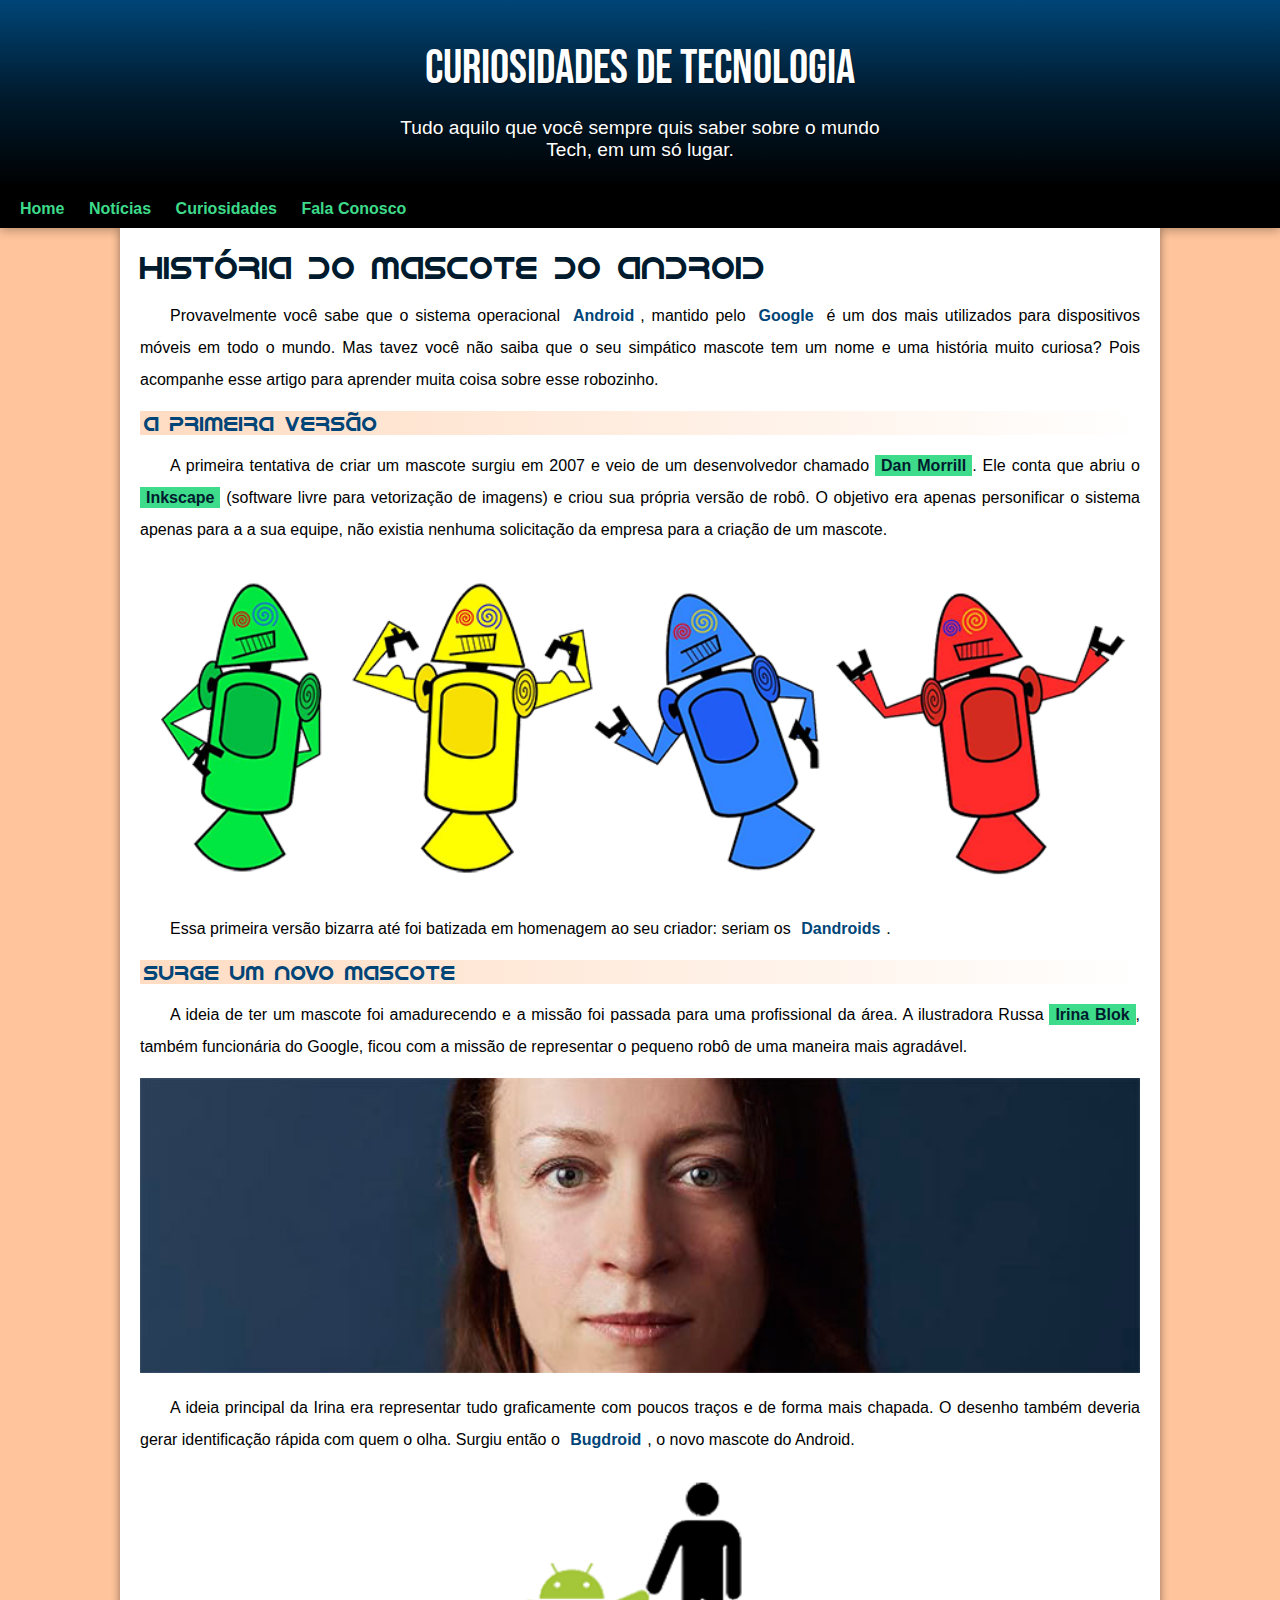
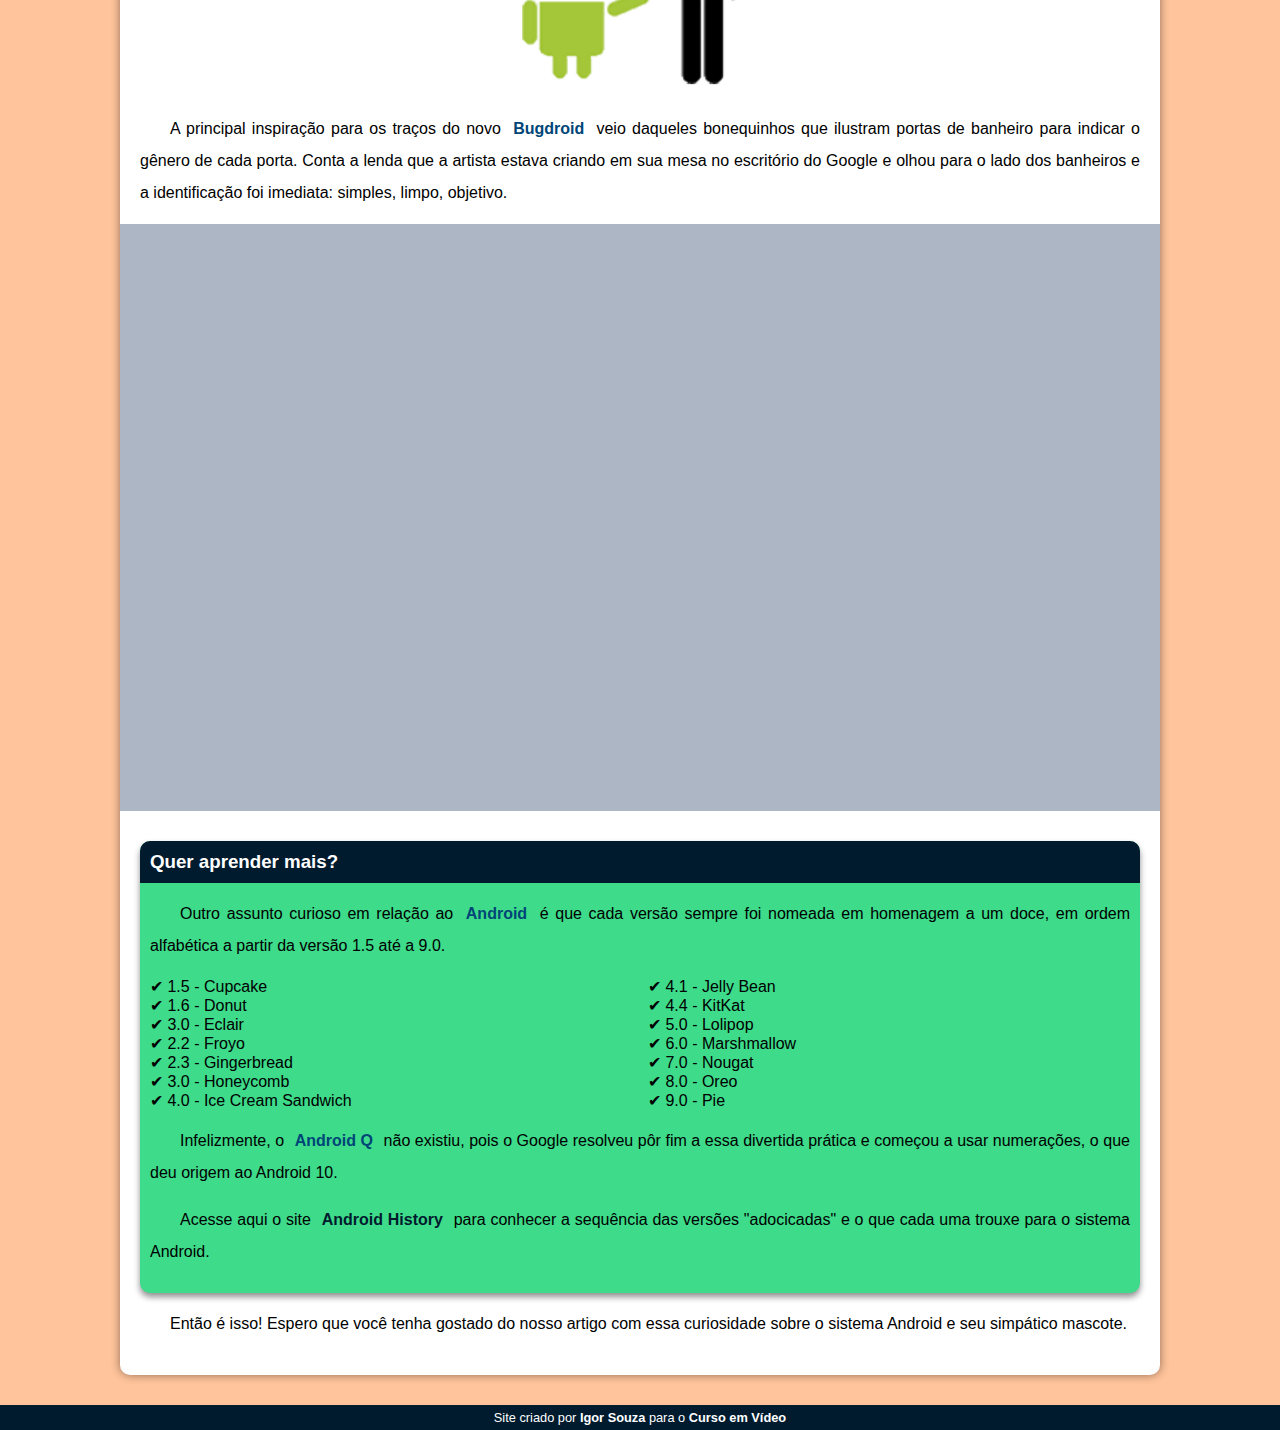
==== index.html @ 8f115766 "novo site" ====
<!DOCTYPE html>
<html lang="pt-br">
<head>
    <meta charset="UTF-8">
    <meta http-equiv="X-UA-Compatible" content="IE=edge">
    <meta name="viewport" content="width=device-width, initial-scale=1.0">
    <title>Como surgiu o mascote do Android?</title>
    <link rel="shortcut icon" href="imagens/favicon.ico" type="image/x-icon">
    <link rel="stylesheet" href="estilo/style.css">
    
</head>
<body>
  <header>
      <h1>CURIOSIDADES DE TECNOLOGIA</h1>
      <P>Tudo aquilo que você sempre quis saber sobre o mundo Tech, em um só lugar.</P>
  </header>
  <nav>
      <a href="#">Home</a>
      <a href="#">Notícias</a>
      <a href="#">Curiosidades</a>
      <a href="#">Fala Conosco</a>
  </nav>
  <main>
      <article>
        <h1>História do Mascote do Android</h1>

        <p>Provavelmente você sabe que o sistema operacional <strong>Android</strong>, mantido pelo <strong>Google</strong> é um dos mais utilizados para dispositivos móveis em todo o mundo. Mas tavez você não saiba que o seu simpático mascote tem um nome e uma história muito curiosa? Pois acompanhe esse artigo para aprender muita coisa sobre esse robozinho.</p>
        
        <h2>A primeira versão</h2>
        
        <p>A primeira tentativa de criar um mascote surgiu em 2007 e veio de um desenvolvedor chamado <a href="https://androidcommunity.com/dan-morrill-shows-us-the-android-mascot-that-almost-was-20130103/" target="_blank" class="externo">Dan Morrill</a>. Ele conta que abriu o <a href="https://inkscape.org/pt-br/" target="_blank" class="externo">Inkscape</a> (software livre para vetorização de imagens) e criou sua própria versão de robô. O objetivo era apenas personificar o sistema apenas para a a sua equipe, não existia nenhuma solicitação da empresa para a criação de um mascote.</p>
        
        <picture>
            <source media="(max-width: 600px)" srcset="imagens/dan-droids-pq.png">
            <img src="imagens/dan-droids.png" alt="Primeiro mascote do Android">
        </picture>
        
        <p>Essa primeira versão bizarra até foi batizada em homenagem ao seu criador: seriam os <strong>Dandroids</strong>.</p>
        
        <h2>Surge um novo mascote</h2>
        
        <p>A ideia de ter um mascote foi amadurecendo e a missão foi passada para uma profissional da área. A ilustradora Russa <a href="https://www.irinablok.com/android" target="_blank" class="externo">Irina Blok</a>, também funcionária do Google, ficou com a missão de representar o pequeno robô de uma maneira mais agradável.</p>
        
        <picture>
            <source media="(max-width: 600px)" srcset="imagens/irina-blok-pq.jpg">
            <img src="imagens/irina-blok.jpg" alt="Criadora do mascote">
        </picture>
        
        <p>A ideia principal da Irina era representar tudo graficamente com poucos traços e de forma mais chapada. O desenho também deveria gerar identificação rápida com quem o olha. Surgiu então o <strong>Bugdroid</strong>, o novo mascote do Android.</p>
        
        <img class="pequena" src="imagens/bugdroid.png" alt="Bugdroid">
        
        <p>A principal inspiração para os traços do novo <strong>Bugdroid</strong> veio daqueles bonequinhos que ilustram portas de banheiro para indicar o gênero de cada porta. Conta a lenda que a artista estava criando em sua mesa no escritório do Google e olhou para o lado dos banheiros e a identificação foi imediata: simples, limpo, objetivo.</p>
        
        <div class="video">
            <iframe width="560" height="315" src="https://www.youtube.com/embed/l2UDgpLz20M" title="YouTube video player" frameborder="0" allow="accelerometer; autoplay; clipboard-write; encrypted-media; gyroscope; picture-in-picture" allowfullscreen></iframe>
        </div>
        
        <aside>
            <h3>Quer aprender mais?</h3>
            
            <p>Outro assunto curioso em relação ao <strong>Android</strong> é que cada versão sempre foi nomeada em homenagem a um doce, em ordem alfabética a partir da versão 1.5 até a 9.0.</p>
            
            <ul>
                <li>1.5 - <abbr title="Bolo de Copo">Cupcake</abbr></li>
                <li>1.6 - <abbr title="Rosquinha">Donut</abbr></li>
                <li>3.0 - <abbr title="Bomba">Eclair</abbr></li>
                <li>2.2 - <abbr title="Iogurte Congelado">Froyo</abbr></li>
                <li>2.3 - <abbr title="Biscoito de Gengibre">Gingerbread</abbr></li>
                <li>3.0 - <abbr title="Favo de Mel">Honeycomb</abbr></li>
                <li>4.0 - <abbr title="Sanduíche de Sorvete">Ice Cream Sandwich</abbr></li>
                <li>4.1 - <abbr title="Jujuba">Jelly Bean</abbr></li>
                <li>4.4 - <abbr title="KitKat">KitKat</abbr></li>
                <li>5.0 - <abbr title="Pirulio">Lolipop</abbr></li>
                <li>6.0 - <abbr title="Marshmallow">Marshmallow</abbr></li>
                <li>7.0 - <abbr title="Torrone">Nougat</abbr></li>
                <li>8.0 - <abbr title="Oreo">Oreo</abbr></li>
                <li>9.0 - <abbr title="Torte">Pie</abbr></li>
            </ul>
            
            <p>Infelizmente, o <strong>Android Q</strong> não existiu, pois o Google resolveu pôr fim a essa divertida prática e começou a usar numerações, o que deu origem ao Android 10.</p>
            
            <p>Acesse aqui o site <a href="https://www.android.com/intl/en_uk/history/" target="_blank" class="externo">Android History</a> para conhecer a sequência das versões "adocicadas" e o que cada uma trouxe para o sistema Android.</p>
            
        </aside>
        
        <p>Então é isso! Espero que você tenha gostado do nosso artigo com essa curiosidade sobre o sistema Android e seu simpático mascote.</p>     
      </article>
  </main>
  <footer>
      <p>Site criado por <a href="https://www.instagram.com/souzaigor499" target="_blank">Igor Souza</a> para o <a href="https://youtube.com/cursoemvideo" target="_blank">Curso em Vídeo</a></p>

  </footer>
</body>
</html>
---- estilo/style.css ----
@charset "UTF-8";

@import url('https://fonts.googleapis.com/css2?family=Bebas+Neue&display=swap');

@font-face {
    font-family: 'idroid';
    src: url('../fontes/idroid.otf') format('opentype');
    font-weight: normal;
}

:root{
    --rosa: #ffc49b;
    --rosaclaro: #ffc59b9a;
    --cinza: #adb6c4;
    --verde: #3ddb8a;
    --cinzaescuro: #294c60;
    --azulmedio: #004577;
    --azulescuro: #001b2e;
    --branco: #ffffff;
    --fonte-padrao: Arial, Verdana, Helvetica, sans-serif;
    --fonte-destaque: 'Bebas Neue', cursive;
    --fonte-android: 'idroid', cursive;
}

*{
    margin: 0px;
    padding: 0px;
}

body{
    background-color: var(--rosa);
    font-family: var(--fonte-padrao);
    
}

/* a.externo::after{
    content: ' \1F587';
} */

header{
    background-color: var(--azulescuro);
    min-height: 150px;
    min-width: 300px;
    text-align: center;
    padding-top: 40px;
    background-image: linear-gradient(to bottom, var(--azulmedio), var(--azulescuro), black);
    
}

header > h1{
    color: var(--branco);
    font-family: var(--fonte-destaque);
    margin-bottom: 20px;
    font-size: 3em;
    margin-bottom: 20px;
    text-shadow: 1px 1px 1px #00000069;
    font-weight: normal;
    
}

header > p{
    font-family: var(--fonte-padrao);
    font-size: 1.2em;
    color: var(--branco);
    max-width: 500px;
    margin: auto;
    margin-bottom: 20px;
    padding-left: 10px;
    padding-right: 10px;
    text-shadow: 1px 1px 1px #00000069;
    
}

nav{
    background-color: black;
    padding: 10px;
    box-shadow: 0px 2px 10px rgba(0, 0, 0, 0.301);
}

nav > a{
    color: var(--verde);
    padding: 10px;
    text-decoration: none;
    font-weight: bold;
    border-radius: 3px;
    transition-duration: 0.6s;
}

nav > a:hover{
    background-color: var(--branco);
    color: black;
    
}

main{
    background-color: var(--branco);
    min-width: 260px;
    max-width: 1000px;
    margin: auto;
    margin-bottom: 30px;
    border-radius: 0px 0px 10px 10px;
    padding: 20px;
    box-shadow: 0px 0px 10px rgba(0, 0, 0, 0.438);
}

main h1{
    color: var(--azulescuro);
    font-family: var(--fonte-android);
    font-weight: normal;
    font-size: 1.8;
}

main h2{
    font-family: var(--fonte-android);
    color: var(--azulmedio);
    font-size: 1.3em;
    background-image: linear-gradient(to right, var(--rosaclaro), transparent);
    text-indent: 4px;
    font-weight: normal;

}

main p{
    margin: 15px 0px;
    text-align: justify;
    text-indent: 30px;
    font-size: 1em;
    line-height: 2em;
}

main strong{
    color: var(--azulmedio);
    font-weight: bold;
    padding: 2px 6px;
}

main a{
    text-decoration: none;
    font-weight: bold;
    color: var(--azulescuro);
    background-color: var(--verde);
    padding: 2px 6px;

}

main a:hover{
    text-decoration: underline;
    color: var(--azulmedio);
}

main img{
    width: 100%;
}

main img.pequena{
    max-width: 350px;
    display: block;
    margin: auto;
}

div.video{
    background-color: var(--cinza);
    margin: 0px -20px 30px -20px;
    padding: 20px;
    position: relative;
    padding-bottom: 56.7%;
    
}

div.video > iframe{
    position: absolute;
    top: 5%;
    left: 5%;
    width: 90%;
    height: 90%;

}

abbr{
    text-decoration: none;
}

aside{
    background-color: var(--verde);
    padding: 10px;
    border-radius: 10px;
    box-shadow: 0px 4px 6px rgba(0, 0, 0, 0.438);
}

aside > h3{
    background-color: var(--azulescuro);
    color: var(--branco);
    padding: 10px;
    margin: -10px -10px 0px -10px;
    border-radius: 10px 10px 0px 0px;
}

aside > ul{
    list-style-type: '\2714   ';
    list-style-position: inside;
    columns: 2;


}

footer{
    background-color: var(--azulescuro);
    color: var(--branco);
    text-align: center;
    font-size: 0.8em;
    padding: 5px;
}

footer a {
    color: var(--branco);
    text-decoration: none;
    font-weight: bolder;
}

footer a:hover{
    text-decoration: underline;
    color: var(--cinza);
}

footer a:active{
    color: var(--verde);
}
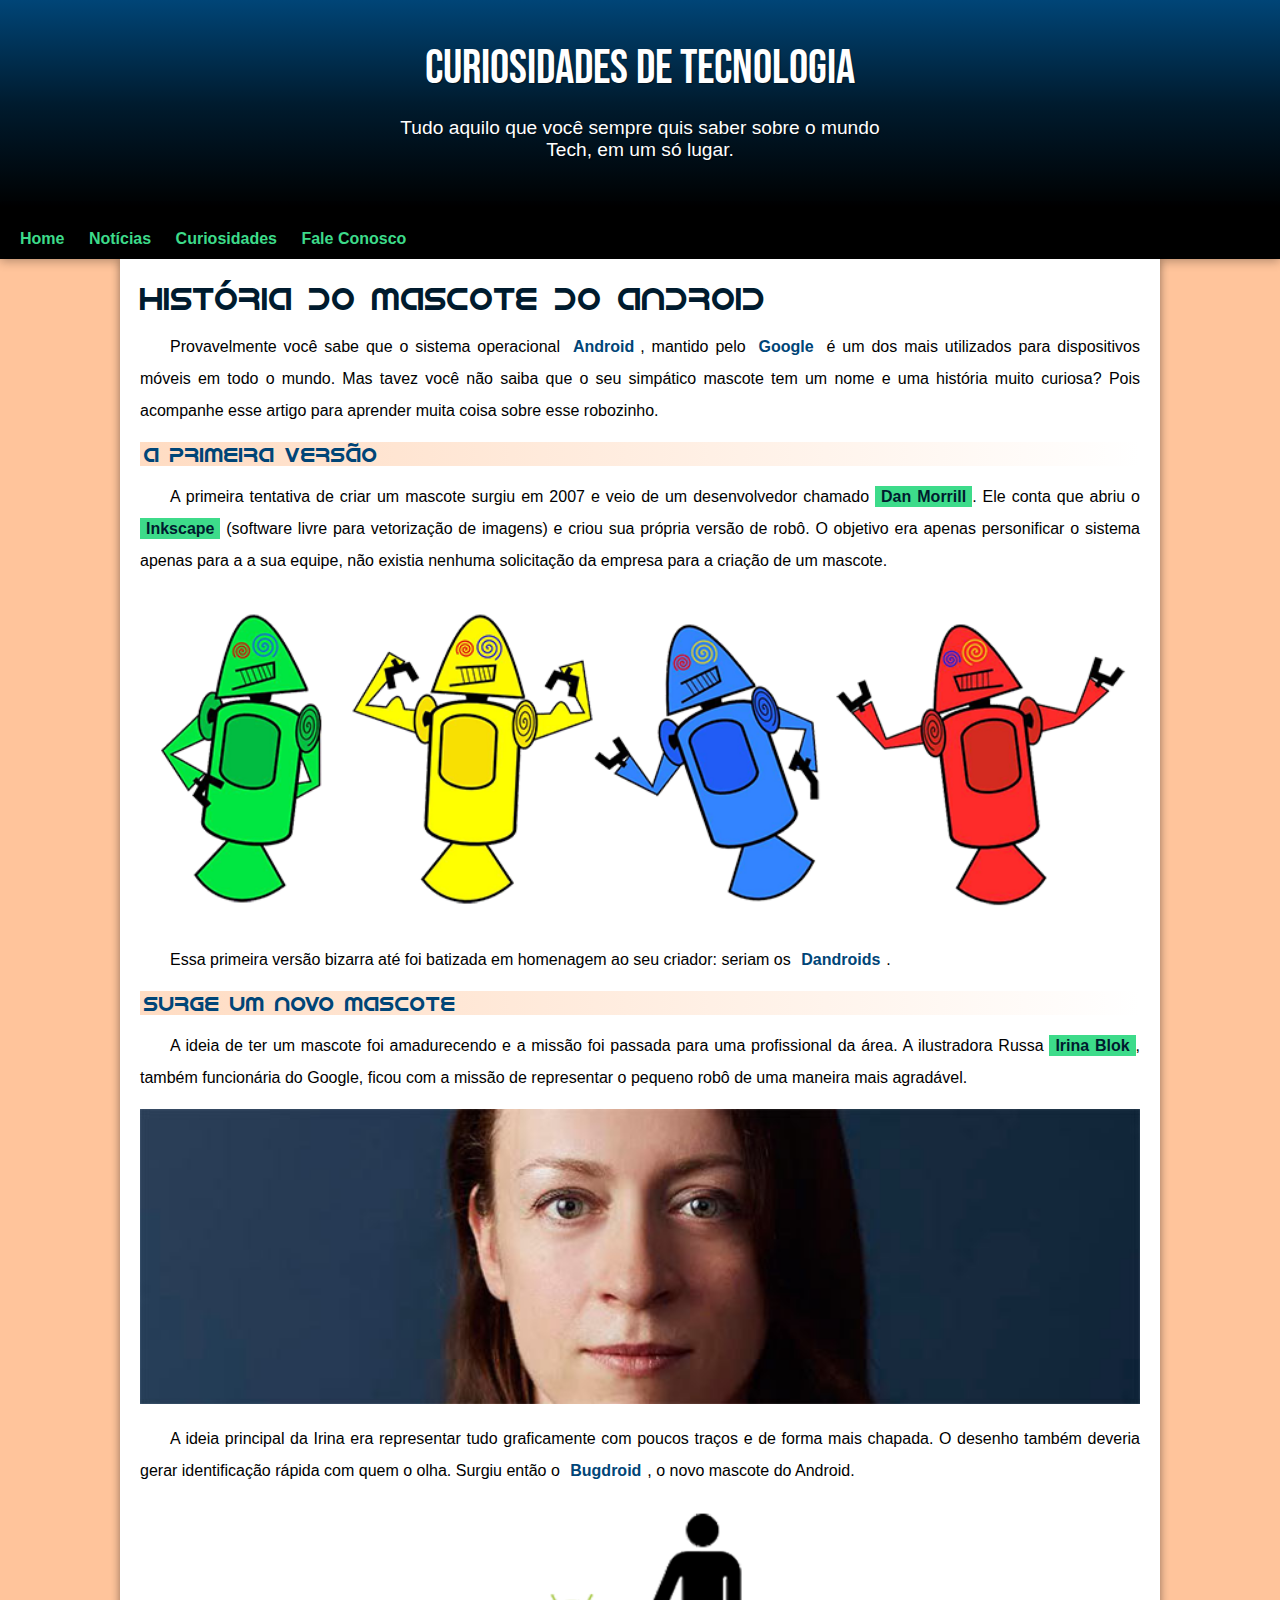
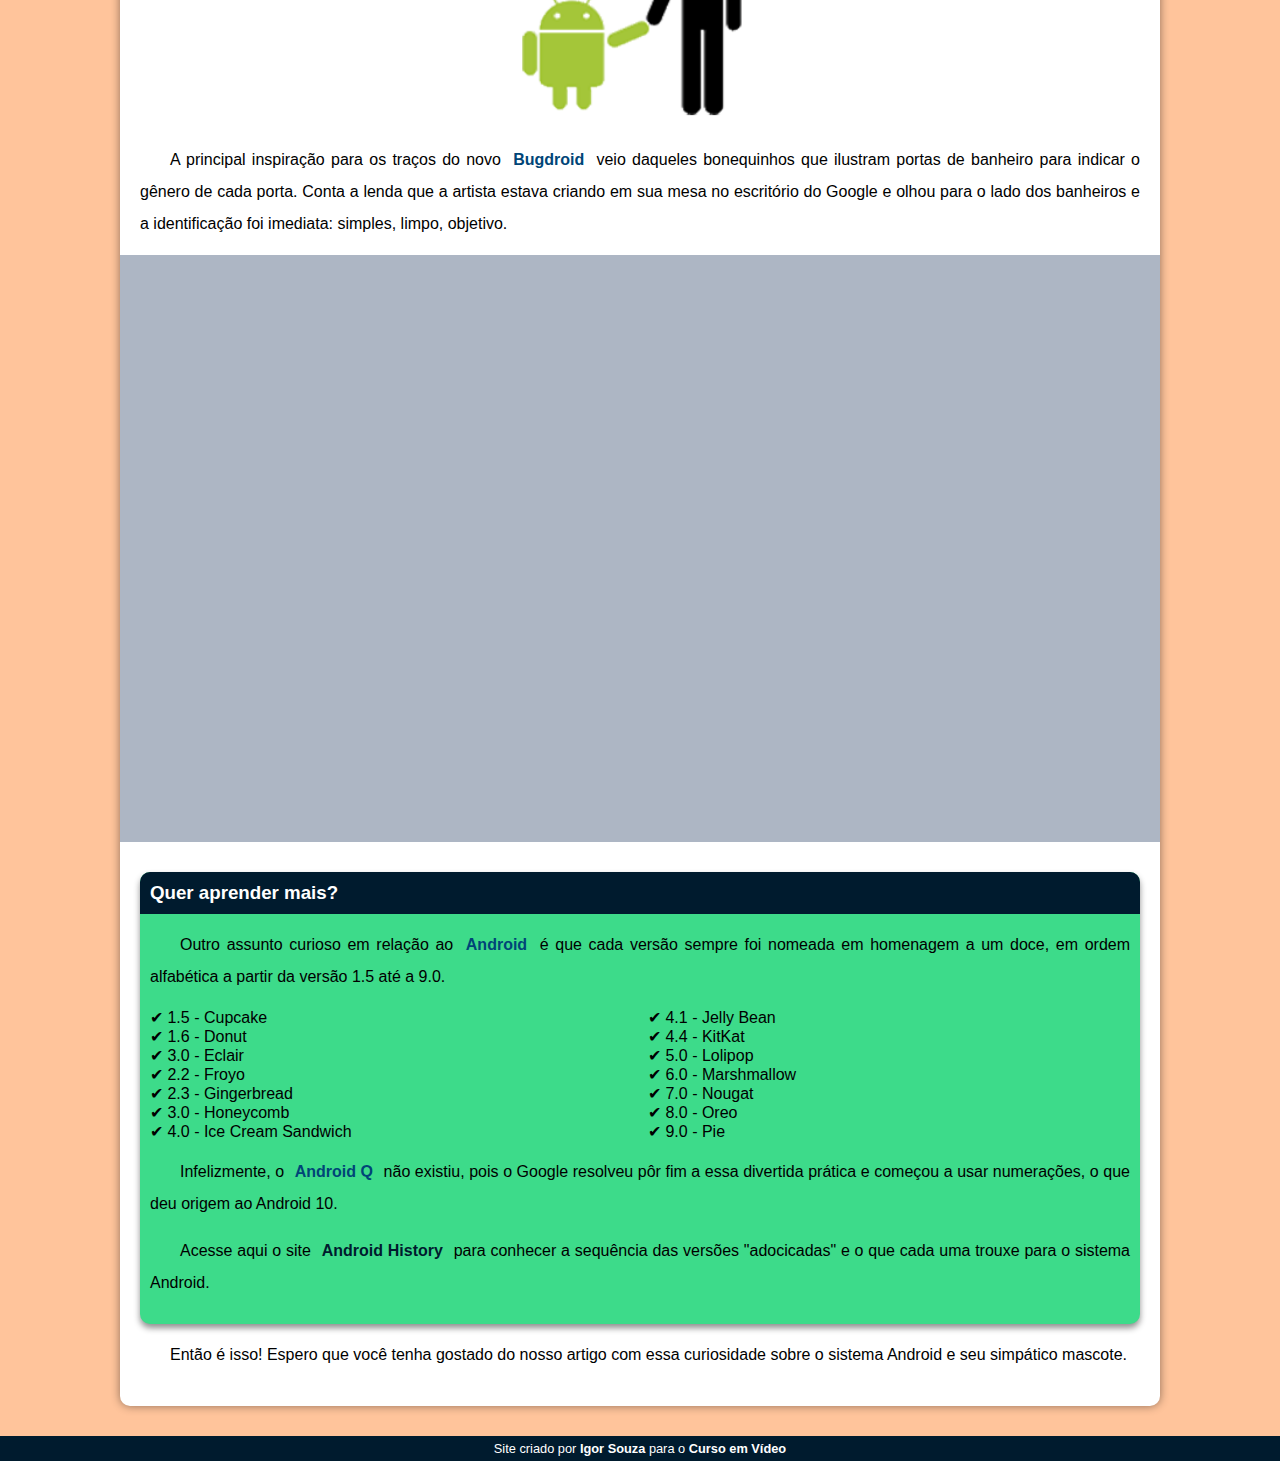
==== commit 0b1944fd: "att no css" ====
--- a/index.html
+++ b/index.html
@@ -18,7 +18,7 @@
       <a href="#">Home</a>
       <a href="#">Notícias</a>
       <a href="#">Curiosidades</a>
-      <a href="#">Fala Conosco</a>
+      <a href="#">Fale Conosco</a>
   </nav>
   <main>
       <article>
--- a/estilo/style.css
+++ b/estilo/style.css
@@ -43,6 +43,7 @@
     min-width: 300px;
     text-align: center;
     padding-top: 40px;
+    padding-bottom: 20px;
     background-image: linear-gradient(to bottom, var(--azulmedio), var(--azulescuro), black);
     
 }
@@ -64,7 +65,6 @@
     color: var(--branco);
     max-width: 500px;
     margin: auto;
-    margin-bottom: 20px;
     padding-left: 10px;
     padding-right: 10px;
     text-shadow: 1px 1px 1px #00000069;
@@ -74,12 +74,14 @@
 nav{
     background-color: black;
     padding: 10px;
+    padding-bottom: 1px;
     box-shadow: 0px 2px 10px rgba(0, 0, 0, 0.301);
 }
 
 nav > a{
+    display: inline-block;
     color: var(--verde);
-    padding: 10px;
+    padding: 10px 10px 10px 10px;
     text-decoration: none;
     font-weight: bold;
     border-radius: 3px;
